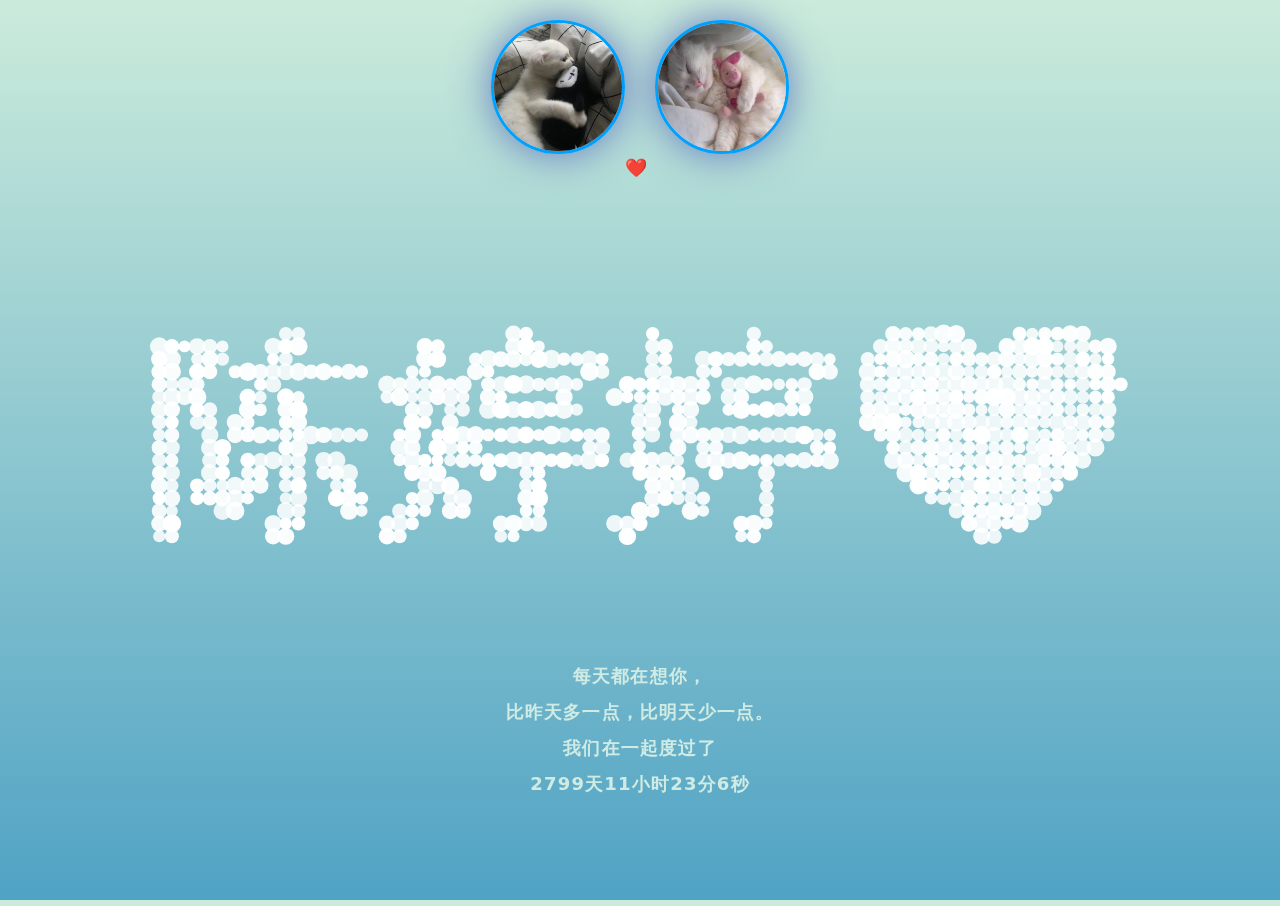
==== aboutwe/index.html @ 4942a4d4 "first commit" ====
<!DOCTYPE html>
<html>
<head>
    <meta http-equiv="Content-Type" content="text/html; charset=UTF-8">
    <title>1999 ❤️ LiuSir</title>
    <meta name="viewport" content="width=device-width, initial-scale=1.0">
    <meta name="viewport" content="width=device-width, initial-scale=1.0, maximum-scale=1.0, user-scalable=0">
    <!--<meta itemprop="image" content="./images/fenxiang.png" />-->
    <style>
        html {
            height: 100%;
        }

        body {
            font-family: "Helvetica Neue", "Luxi Sans", "DejaVu Sans", Tahoma, "Hiragino Sans GB", "Microsoft Yahei", sans-serif;
            background: #79a8ae;
            color: #CFEBE4;
            font-size: 18px;
            line-height: 2;
            letter-spacing: 1.2px;
            margin: 0;
        }

        a {
            color: #ebf7f4;
        }

        .body--ready {
            background: -webkit-linear-gradient(top, rgb(203, 235, 219) 0%, rgb(55, 148, 192) 120%);
            background: -moz-linear-gradient(top, rgb(203, 235, 219) 0%, rgb(55, 148, 192) 120%);
            background: -o-linear-gradient(top, rgb(203, 235, 219) 0%, rgb(55, 148, 192) 120%);
            background: -ms-linear-gradient(top, rgb(203, 235, 219) 0%, rgb(55, 148, 192) 120%);
            background: linear-gradient(top, rgb(203, 235, 219) 0%, rgb(55, 148, 192) 120%);
        }

        .text {
            position: fixed;
            bottom: 100px;
            text-align: center;
            width: 100%;
        }

        .canvas {
            margin: 0 auto;
            display: block;
        }

        img#logo {
            width: 128px;
            background-size: cover;
            border-radius: 200px;
            box-shadow: 0px 0px 40px rgba(63, 81, 181, 0.72);
            border: 3px solid #00a0ff;
            opacity: 1;
            margin: 0 auto;
            margin-top: 20px;
            margin-bottom: 20px;
            transition: all 1.0s;
        }

        #logo:hover {
            box-shadow: 0 0 10px #fff;
            -webkit-box-shadow: 0 0 19px #fff;
            transform: rotate(360deg);
            -ms-transform: rotate(360deg); /* IE 9 */
            -moz-transform: rotate(360deg); /* Firefox */
            -webkit-transform: rotate(360deg); /* Safari 和 Chrome */
            -o-transform: rotate(360deg); /* Opera */
            filter: progid:DXImageTransform.Microsoft.BasicImage(rotation=3);
        }

        .cs {
            width: 100%;
            height: 100%;
            margin: 0 auto;
            position: absolute;
            text-align: center;
        }

        .text {
            position: fixed;
            bottom: 80px;
            text-align: center;
            width: 100%;
            font-weight: bold;
        }

        .text-right {
            position: fixed;
            bottom: 50px;
            text-align: right;
            width: 100%;
            font-weight: bold;
        }
    </style>

</head>

<body>
<!--更改为你女朋友的头像-->
<div class="cs">
    <nobr>
        <img src="./WechatIMG21.jpeg" id="logo">❤️     
        <img src="./WechatIMG22.jpeg" id="logo">
    </nobr>
</div>
<canvas class="canvas" width="1820" height="905"></canvas>
<p class="text">
        <br>每天都在想你，<br>
       比昨天多一点，比明天少一点。<br>
       我们在一起度过了<br>
       <span id="span_dt_dt"></span><br>
       </p>
<script language="javascript">
    function show_date_time() {
        window.setTimeout("show_date_time()", 1000);
        BirthDay = new Date("11/26/2018 00:00:00");//这个日期是可以修改的
        today = new Date();
        timeold = (today.getTime() - BirthDay.getTime());
        sectimeold = timeold / 1000
        secondsold = Math.floor(sectimeold);
        msPerDay = 24 * 60 * 60 * 1000
        e_daysold = timeold / msPerDay
        daysold = Math.floor(e_daysold);
        e_hrsold = (e_daysold - daysold) * 24;
        hrsold = Math.floor(e_hrsold);
        e_minsold = (e_hrsold - hrsold) * 60;
        minsold = Math.floor((e_hrsold - hrsold) * 60);
        seconds = Math.floor((e_minsold - minsold) * 60);
        span_dt_dt.innerHTML = daysold + "天" + hrsold + "小时" + minsold + "分" + seconds + "秒";
    }

    show_date_time();
</script>

<script>
    var S = {
        init: function () {
            S.Drawing.init('.canvas');
            document.body.classList.add('body--ready');
			//想说的话
            S.UI.simulate("陈婷婷❤️|I'm|Nice|to|Meet|You|#countdown 3|#time");
            S.Drawing.loop(function () {
                S.Shape.render();
            });
        }
    };


    S.Drawing = (function () {
        var canvas,
            context,
            renderFn,
            requestFrame = window.requestAnimationFrame ||
                window.webkitRequestAnimationFrame ||
                window.mozRequestAnimationFrame ||
                window.oRequestAnimationFrame ||
                window.msRequestAnimationFrame ||
                function (callback) {
                    window.setTimeout(callback, 1000 / 60);
                };

        return {
            init: function (el) {
                canvas = document.querySelector(el);
                context = canvas.getContext('2d');
                this.adjustCanvas();

                window.addEventListener('resize', function (e) {
                    S.Drawing.adjustCanvas();
                });
            },
            loop: function (fn) {
                renderFn = !renderFn ? fn : renderFn;
                this.clearFrame();
                renderFn();
                requestFrame.call(window, this.loop.bind(this));
            },
            adjustCanvas: function () {
                canvas.width = window.innerWidth - 100;
                canvas.height = window.innerHeight - 30;
            },
            clearFrame: function () {
                context.clearRect(0, 0, canvas.width, canvas.height);
            },
            getArea: function () {
                return {w: canvas.width, h: canvas.height};
            },
            drawCircle: function (p, c) {
                context.fillStyle = c.render();
                context.beginPath();
                context.arc(p.x, p.y, p.z, 0, 2 * Math.PI, true);
                context.closePath();
                context.fill();
            }
        };
    }());


    S.UI = (function () {
        var interval,
            currentAction,
            time,
            maxShapeSize = 30,
            sequence = [],
            cmd = '#';

        function formatTime(date) {
            var h = date.getHours(),
                m = date.getMinutes(),
                m = m < 10 ? '0' + m : m;
            return h + ':' + m;
        }

        function getValue(value) {
            return value && value.split(' ')[1];
        }

        function getAction(value) {
            value = value && value.split(' ')[0];
            return value && value[0] === cmd && value.substring(1);
        }

        function timedAction(fn, delay, max, reverse) {
            clearInterval(interval);
            currentAction = reverse ? max : 1;
            fn(currentAction);

            if (!max || (!reverse && currentAction < max) || (reverse && currentAction > 0)) {
                interval = setInterval(function () {
                    currentAction = reverse ? currentAction - 1 : currentAction + 1;
                    fn(currentAction);

                    if ((!reverse && max && currentAction === max) || (reverse && currentAction === 0)) {
                        clearInterval(interval);
                    }
                }, delay);
            }
        }

        function performAction(value) {
            var action,
                value,
                current;

            sequence = typeof (value) === 'object' ? value : sequence.concat(value.split('|'));

            timedAction(function (index) {
                current = sequence.shift();
                action = getAction(current);
                value = getValue(current);

                switch (action) {
                    case 'countdown':
                        value = parseInt(value) || 10;
                        value = value > 0 ? value : 10;

                        timedAction(function (index) {
                            if (index === 0) {
                                if (sequence.length === 0) {
                                    S.Shape.switchShape(S.ShapeBuilder.letter(''));
                                } else {
                                    performAction(sequence);
                                }
                            } else {
                                S.Shape.switchShape(S.ShapeBuilder.letter(index), true);
                            }
                        }, 1000, value, true);
                        break;

                    case 'rectangle':
                        value = value && value.split('x');
                        value = (value && value.length === 2) ? value : [maxShapeSize, maxShapeSize / 2];

                        S.Shape.switchShape(S.ShapeBuilder.rectangle(Math.min(maxShapeSize, parseInt(value[0])), Math.min(maxShapeSize, parseInt(value[1]))));
                        break;

                    case 'circle':
                        value = parseInt(value) || maxShapeSize;
                        value = Math.min(value, maxShapeSize);
                        S.Shape.switchShape(S.ShapeBuilder.circle(value));
                        break;

                    case 'time':
                        var t = formatTime(new Date());

                        if (sequence.length > 0) {
                            S.Shape.switchShape(S.ShapeBuilder.letter(t));
                        } else {
                            timedAction(function () {
                                t = formatTime(new Date());
                                if (t !== time) {
                                    time = t;
                                    S.Shape.switchShape(S.ShapeBuilder.letter(time));
                                }
                            }, 1000);
                        }
                        break;

                    default:
                        S.Shape.switchShape(S.ShapeBuilder.letter(current[0] === cmd ? 'HacPai' : current));
                }
            }, 2000, sequence.length);
        }

        return {
            simulate: function (action) {
                performAction(action);
            }
        };
    }());


    S.Point = function (args) {
        this.x = args.x;
        this.y = args.y;
        this.z = args.z;
        this.a = args.a;
        this.h = args.h;
    };


    S.Color = function (r, g, b, a) {
        this.r = r;
        this.g = g;
        this.b = b;
        this.a = a;
    };

    S.Color.prototype = {
        render: function () {
            return 'rgba(' + this.r + ',' + +this.g + ',' + this.b + ',' + this.a + ')';
        }
    };


    S.Dot = function (x, y) {
        this.p = new S.Point({
            x: x,
            y: y,
            z: 5,
            a: 1,
            h: 0
        });

        this.e = 0.07;
        this.s = true;

        this.c = new S.Color(255, 255, 255, this.p.a);

        this.t = this.clone();
        this.q = [];
    };

    S.Dot.prototype = {
        clone: function () {
            return new S.Point({
                x: this.x,
                y: this.y,
                z: this.z,
                a: this.a,
                h: this.h
            });
        },
        _draw: function () {
            this.c.a = this.p.a;
            S.Drawing.drawCircle(this.p, this.c);
        },
        _moveTowards: function (n) {
            var details = this.distanceTo(n, true),
                dx = details[0],
                dy = details[1],
                d = details[2],
                e = this.e * d;

            if (this.p.h === -1) {
                this.p.x = n.x;
                this.p.y = n.y;
                return true;
            }

            if (d > 1) {
                this.p.x -= ((dx / d) * e);
                this.p.y -= ((dy / d) * e);
            } else {
                if (this.p.h > 0) {
                    this.p.h--;
                } else {
                    return true;
                }
            }

            return false;
        },
        _update: function () {
            if (this._moveTowards(this.t)) {
                var p = this.q.shift();

                if (p) {
                    this.t.x = p.x || this.p.x;
                    this.t.y = p.y || this.p.y;
                    this.t.z = p.z || this.p.z;
                    this.t.a = p.a || this.p.a;
                    this.p.h = p.h || 0;
                } else {
                    if (this.s) {
                        this.p.x -= Math.sin(Math.random() * 3.142);
                        this.p.y -= Math.sin(Math.random() * 3.142);
                    } else {
                        this.move(new S.Point({
                            x: this.p.x + (Math.random() * 50) - 25,
                            y: this.p.y + (Math.random() * 50) - 25
                        }));
                    }
                }
            }

            d = this.p.a - this.t.a;
            this.p.a = Math.max(0.1, this.p.a - (d * 0.05));
            d = this.p.z - this.t.z;
            this.p.z = Math.max(1, this.p.z - (d * 0.05));
        },
        distanceTo: function (n, details) {
            var dx = this.p.x - n.x,
                dy = this.p.y - n.y,
                d = Math.sqrt(dx * dx + dy * dy);

            return details ? [dx, dy, d] : d;
        },
        move: function (p, avoidStatic) {
            if (!avoidStatic || (avoidStatic && this.distanceTo(p) > 1)) {
                this.q.push(p);
            }
        },
        render: function () {
            this._update();
            this._draw();
        }
    };


    S.ShapeBuilder = (function () {
        var gap = 13,
            shapeCanvas = document.createElement('canvas'),
            shapeContext = shapeCanvas.getContext('2d'),
            fontSize = 500,
            fontFamily = 'Avenir, Helvetica Neue, Helvetica, Arial, sans-serif';

        function fit() {
            shapeCanvas.width = Math.floor(window.innerWidth / gap) * gap;
            shapeCanvas.height = Math.floor(window.innerHeight / gap) * gap;
            shapeContext.fillStyle = 'red';
            shapeContext.textBaseline = 'middle';
            shapeContext.textAlign = 'center';
        }

        function processCanvas() {
            var pixels = shapeContext.getImageData(0, 0, shapeCanvas.width, shapeCanvas.height).data;
            dots = [],
                pixels,
                x = 0,
                y = 0,
                fx = shapeCanvas.width,
                fy = shapeCanvas.height,
                w = 0,
                h = 0;

            for (var p = 0; p < pixels.length; p += (4 * gap)) {
                if (pixels[p + 3] > 0) {
                    dots.push(new S.Point({
                        x: x,
                        y: y
                    }));

                    w = x > w ? x : w;
                    h = y > h ? y : h;
                    fx = x < fx ? x : fx;
                    fy = y < fy ? y : fy;
                }

                x += gap;

                if (x >= shapeCanvas.width) {
                    x = 0;
                    y += gap;
                    p += gap * 4 * shapeCanvas.width;
                }
            }

            return {dots: dots, w: w + fx, h: h + fy};
        }

        function setFontSize(s) {
            shapeContext.font = 'bold ' + s + 'px ' + fontFamily;
        }

        function isNumber(n) {
            return !isNaN(parseFloat(n)) && isFinite(n);
        }

        function init() {
            fit();
            window.addEventListener('resize', fit);
        }

        // Init
        init();

        return {
            imageFile: function (url, callback) {
                var image = new Image(),
                    a = S.Drawing.getArea();

                image.onload = function () {
                    shapeContext.clearRect(0, 0, shapeCanvas.width, shapeCanvas.height);
                    shapeContext.drawImage(this, 0, 0, a.h * 0.6, a.h * 0.6);
                    callback(processCanvas());
                };

                image.onerror = function () {
                    callback(S.ShapeBuilder.letter('What?'));
                };

                image.src = url;
            },
            circle: function (d) {
                var r = Math.max(0, d) / 2;
                shapeContext.clearRect(0, 0, shapeCanvas.width, shapeCanvas.height);
                shapeContext.beginPath();
                shapeContext.arc(r * gap, r * gap, r * gap, 0, 2 * Math.PI, false);
                shapeContext.fill();
                shapeContext.closePath();

                return processCanvas();
            },
            letter: function (l) {
                var s = 0;

                setFontSize(fontSize);
                s = Math.min(fontSize,
                    (shapeCanvas.width / shapeContext.measureText(l).width) * 0.8 * fontSize,
                    (shapeCanvas.height / fontSize) * (isNumber(l) ? 1 : 0.45) * fontSize);
                setFontSize(s);

                shapeContext.clearRect(0, 0, shapeCanvas.width, shapeCanvas.height);
                shapeContext.fillText(l, shapeCanvas.width / 2, shapeCanvas.height / 2);

                return processCanvas();
            },
            rectangle: function (w, h) {
                var dots = [],
                    width = gap * w,
                    height = gap * h;

                for (var y = 0; y < height; y += gap) {
                    for (var x = 0; x < width; x += gap) {
                        dots.push(new S.Point({
                            x: x,
                            y: y
                        }));
                    }
                }

                return {dots: dots, w: width, h: height};
            }
        };
    }());


    S.Shape = (function () {
        var dots = [],
            width = 0,
            height = 0,
            cx = 0,
            cy = 0;

        function compensate() {
            var a = S.Drawing.getArea();

            cx = a.w / 2 - width / 2;
            cy = a.h / 2 - height / 2;
        }

        return {
            shuffleIdle: function () {
                var a = S.Drawing.getArea();

                for (var d = 0; d < dots.length; d++) {
                    if (!dots[d].s) {
                        dots[d].move({
                            x: Math.random() * a.w,
                            y: Math.random() * a.h
                        });
                    }
                }
            },
            switchShape: function (n, fast) {
                var size,
                    a = S.Drawing.getArea();

                width = n.w;
                height = n.h;

                compensate();

                if (n.dots.length > dots.length) {
                    size = n.dots.length - dots.length;
                    for (var d = 1; d <= size; d++) {
                        dots.push(new S.Dot(a.w / 2, a.h / 2));
                    }
                }

                var d = 0,
                    i = 0;

                while (n.dots.length > 0) {
                    i = Math.floor(Math.random() * n.dots.length);
                    dots[d].e = fast ? 0.25 : (dots[d].s ? 0.14 : 0.11);

                    if (dots[d].s) {
                        dots[d].move(new S.Point({
                            z: Math.random() * 20 + 10,
                            a: Math.random(),
                            h: 18
                        }));
                    } else {
                        dots[d].move(new S.Point({
                            z: Math.random() * 5 + 5,
                            h: fast ? 18 : 30
                        }));
                    }

                    dots[d].s = true;
                    dots[d].move(new S.Point({
                        x: n.dots[i].x + cx,
                        y: n.dots[i].y + cy,
                        a: 1,
                        z: 5,
                        h: 0
                    }));

                    n.dots = n.dots.slice(0, i).concat(n.dots.slice(i + 1));
                    d++;
                }

                for (var i = d; i < dots.length; i++) {
                    if (dots[i].s) {
                        dots[i].move(new S.Point({
                            z: Math.random() * 20 + 10,
                            a: Math.random(),
                            h: 20
                        }));

                        dots[i].s = false;
                        dots[i].e = 0.04;
                        dots[i].move(new S.Point({
                            x: Math.random() * a.w,
                            y: Math.random() * a.h,
                            a: 0.3, //.4
                            z: Math.random() * 4,
                            h: 0
                        }));
                    }
                }
            },
            render: function () {
                for (var d = 0; d < dots.length; d++) {
                    dots[d].render();
                }
            }
        };
    }());
    S.init();
</script>
<embed src="http://m10.music.126.net/20181127024515/80d0c3dce12d4ba959e61dd8925d4d9d/ymusic/380d/ff65/79b9/08ef5cfdbe995bf329d91ef708c66a0e.mp3" hidden="true" autostart="true" loop="true">
</body>
</html>
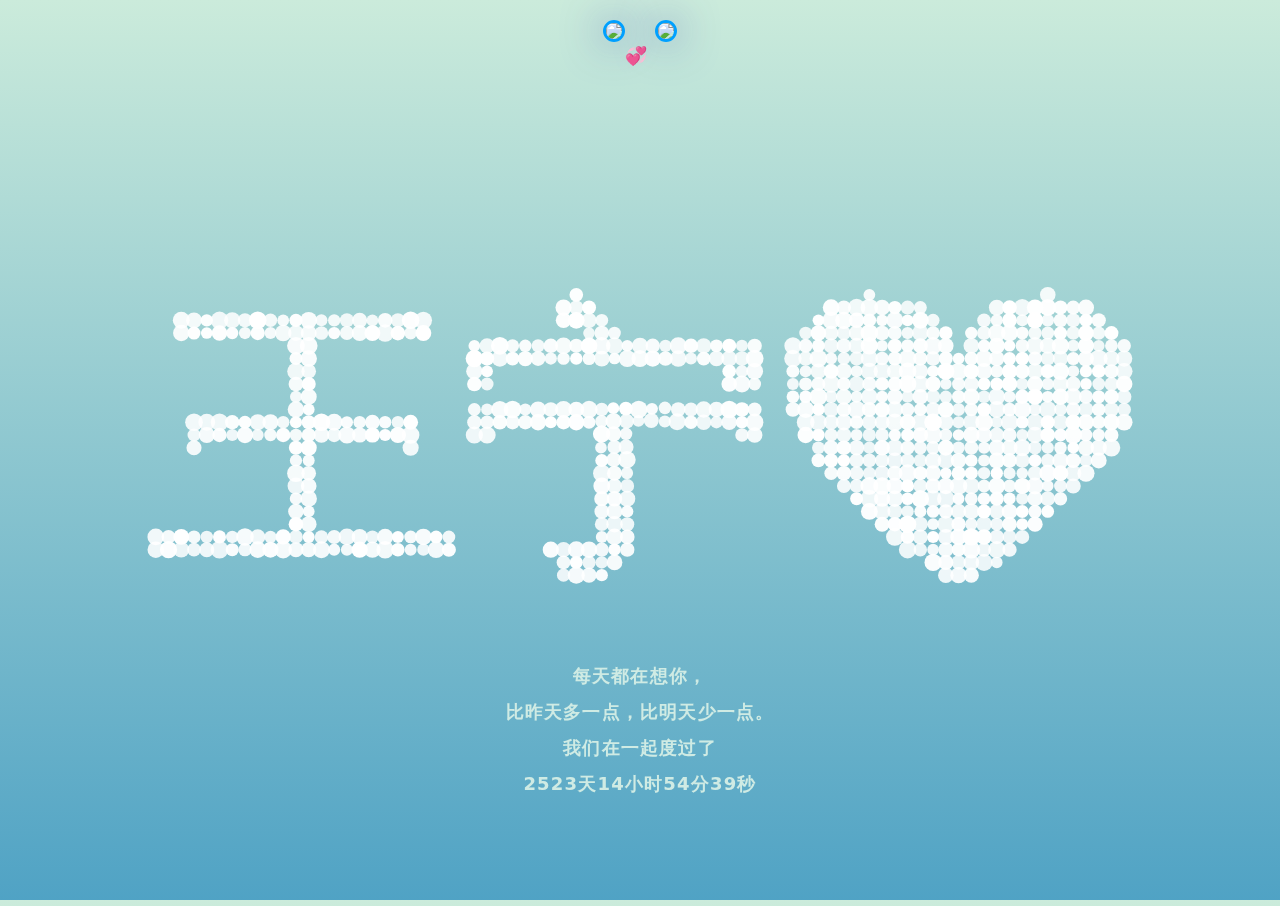
==== commit 960f79ce: "c" ====
--- a/aboutwe/index.html
+++ b/aboutwe/index.html
@@ -2,7 +2,7 @@
 <html>
 <head>
     <meta http-equiv="Content-Type" content="text/html; charset=UTF-8">
-    <title>1999 ❤️ LiuSir</title>
+    <title>💗</title>
     <meta name="viewport" content="width=device-width, initial-scale=1.0">
     <meta name="viewport" content="width=device-width, initial-scale=1.0, maximum-scale=1.0, user-scalable=0">
     <!--<meta itemprop="image" content="./images/fenxiang.png" />-->
@@ -100,8 +100,8 @@
 <!--更改为你女朋友的头像-->
 <div class="cs">
     <nobr>
-        <img src="./WechatIMG21.jpeg" id="logo">❤️     
-        <img src="./WechatIMG22.jpeg" id="logo">
+        <img src="https://i.loli.net/2019/10/23/CosxEBAKMXV9FjN.jpg" id="logo">💞
+        <img src="https://i.loli.net/2019/10/23/8cvxlryO2N4ofwt.jpg" id="logo">  
     </nobr>
 </div>
 <canvas class="canvas" width="1820" height="905"></canvas>
@@ -114,7 +114,7 @@
 <script language="javascript">
     function show_date_time() {
         window.setTimeout("show_date_time()", 1000);
-        BirthDay = new Date("11/26/2018 00:00:00");//这个日期是可以修改的
+        BirthDay = new Date("08/28/2019 20:28:28");//这个日期是可以修改的
         today = new Date();
         timeold = (today.getTime() - BirthDay.getTime());
         sectimeold = timeold / 1000
@@ -139,7 +139,7 @@
             S.Drawing.init('.canvas');
             document.body.classList.add('body--ready');
 			//想说的话
-            S.UI.simulate("陈婷婷❤️|I'm|Nice|to|Meet|You|#countdown 3|#time");
+            S.UI.simulate("王宁❤️|I'm|Nice|to|Meet|You|#countdown 3|#time");
             S.Drawing.loop(function () {
                 S.Shape.render();
             });
@@ -672,7 +672,7 @@
     }());
     S.init();
 </script>
-<embed src="http://m10.music.126.net/20181127024515/80d0c3dce12d4ba959e61dd8925d4d9d/ymusic/380d/ff65/79b9/08ef5cfdbe995bf329d91ef708c66a0e.mp3" hidden="true" autostart="true" loop="true">
+<embed src="http://m10.music.126.net/20191023151736/d9c226cce27358f9edcb10072858c0f1/ymusic/268d/7f39/9d1f/b2e11b3e86ea6c6108cca9d882af3f9d.mp3" hidden="true" autostart="true" loop="true">
 </body>
 </html>
 
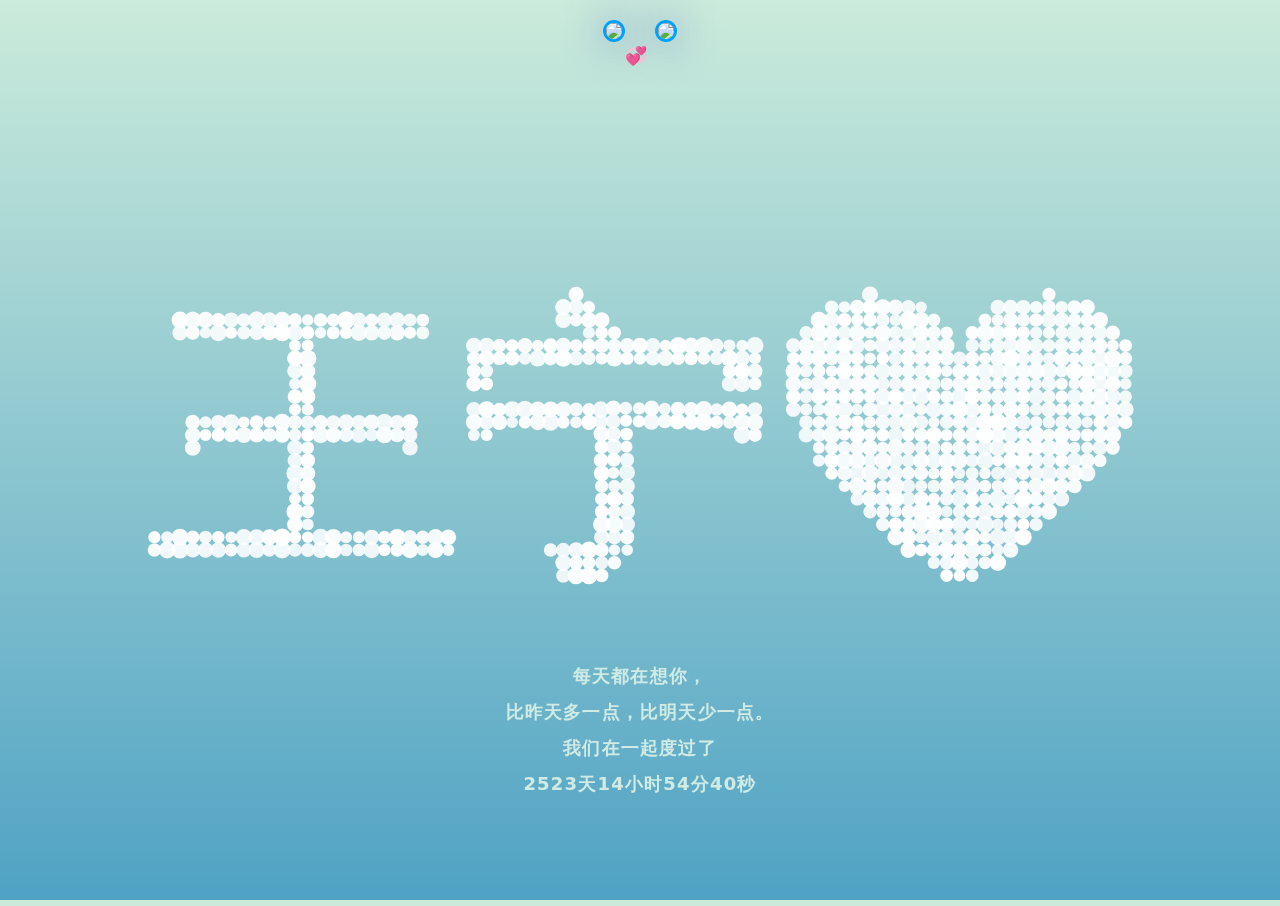
==== commit e1b05ff7: "c" ====
--- a/aboutwe/index.html
+++ b/aboutwe/index.html
@@ -672,7 +672,7 @@
     }());
     S.init();
 </script>
-<embed src="http://m10.music.126.net/20191023151736/d9c226cce27358f9edcb10072858c0f1/ymusic/268d/7f39/9d1f/b2e11b3e86ea6c6108cca9d882af3f9d.mp3" hidden="true" autostart="true" loop="true">
+<embed src="https://ottoknown.oss-cn-qingdao.aliyuncs.com/a%20sky%20full%20of%20stars.mp3?Expires=1571823275&OSSAccessKeyId=TMP.hdPGzMZeBmWMMr6uz5RmXZrH5rkXYt5CeaNVYRU8CCSTbTk42XsBcSfuciQLSbKBmXnh13DGLxReqU11CcAqG8n2Wfg9Tp5jvPcr8N45JxrTSTWhgikH16tJmVmVxJ.tmp&Signature=fO4tAfbJxZAFD5bBwY1dbsDUBH4%3D" hidden="true" autostart="true" loop="true">
 </body>
 </html>
 
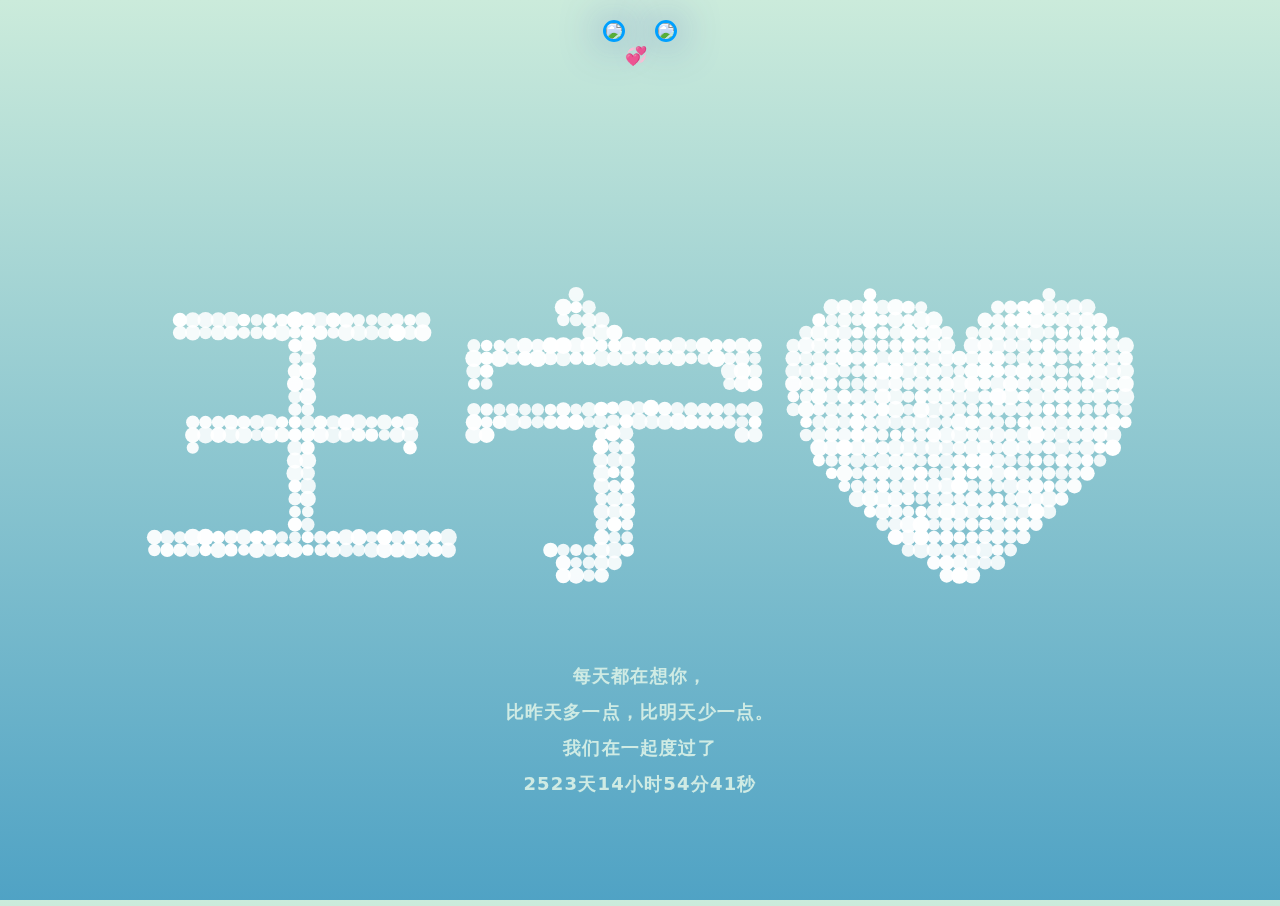
==== commit b8bbcaf8: "Update index.html" ====
--- a/aboutwe/index.html
+++ b/aboutwe/index.html
@@ -139,7 +139,7 @@
             S.Drawing.init('.canvas');
             document.body.classList.add('body--ready');
 			//想说的话
-            S.UI.simulate("王宁❤️|I'm|Nice|to|Meet|You|#countdown 3|#time");
+            S.UI.simulate("王宁❤️|YOU|ARE|MY|FULL|OF|STARS|#countdown 3|#time");
             S.Drawing.loop(function () {
                 S.Shape.render();
             });
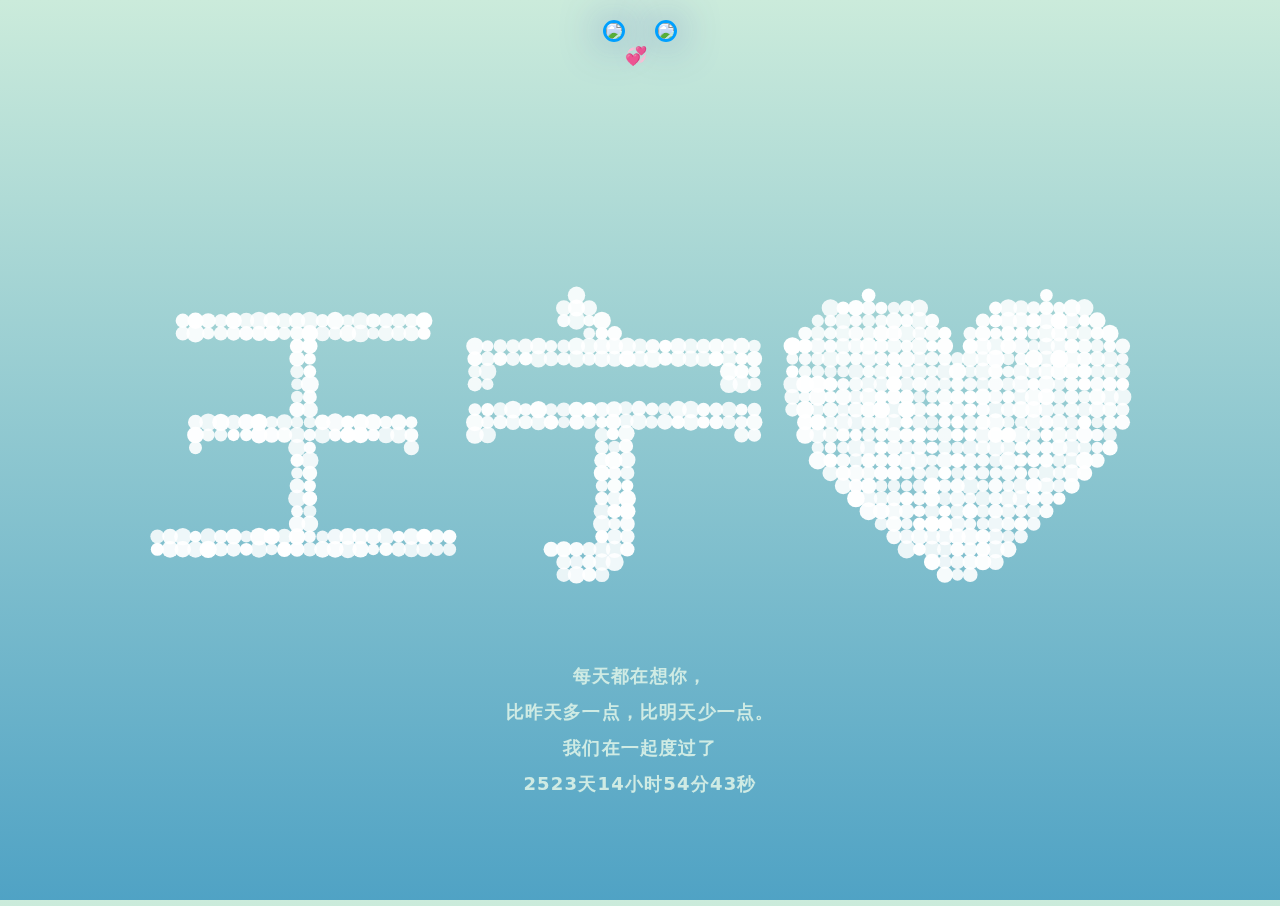
==== commit 789474ff: "Update index.html" ====
--- a/aboutwe/index.html
+++ b/aboutwe/index.html
@@ -3,6 +3,7 @@
 <head>
     <meta http-equiv="Content-Type" content="text/html; charset=UTF-8">
     <title>💗</title>
+	<link rel="icon" href="https://raw.githubusercontent.com/ottoknown/ottoknown.github.io/master/ico.ico" type="image/x-icon">
     <meta name="viewport" content="width=device-width, initial-scale=1.0">
     <meta name="viewport" content="width=device-width, initial-scale=1.0, maximum-scale=1.0, user-scalable=0">
     <!--<meta itemprop="image" content="./images/fenxiang.png" />-->
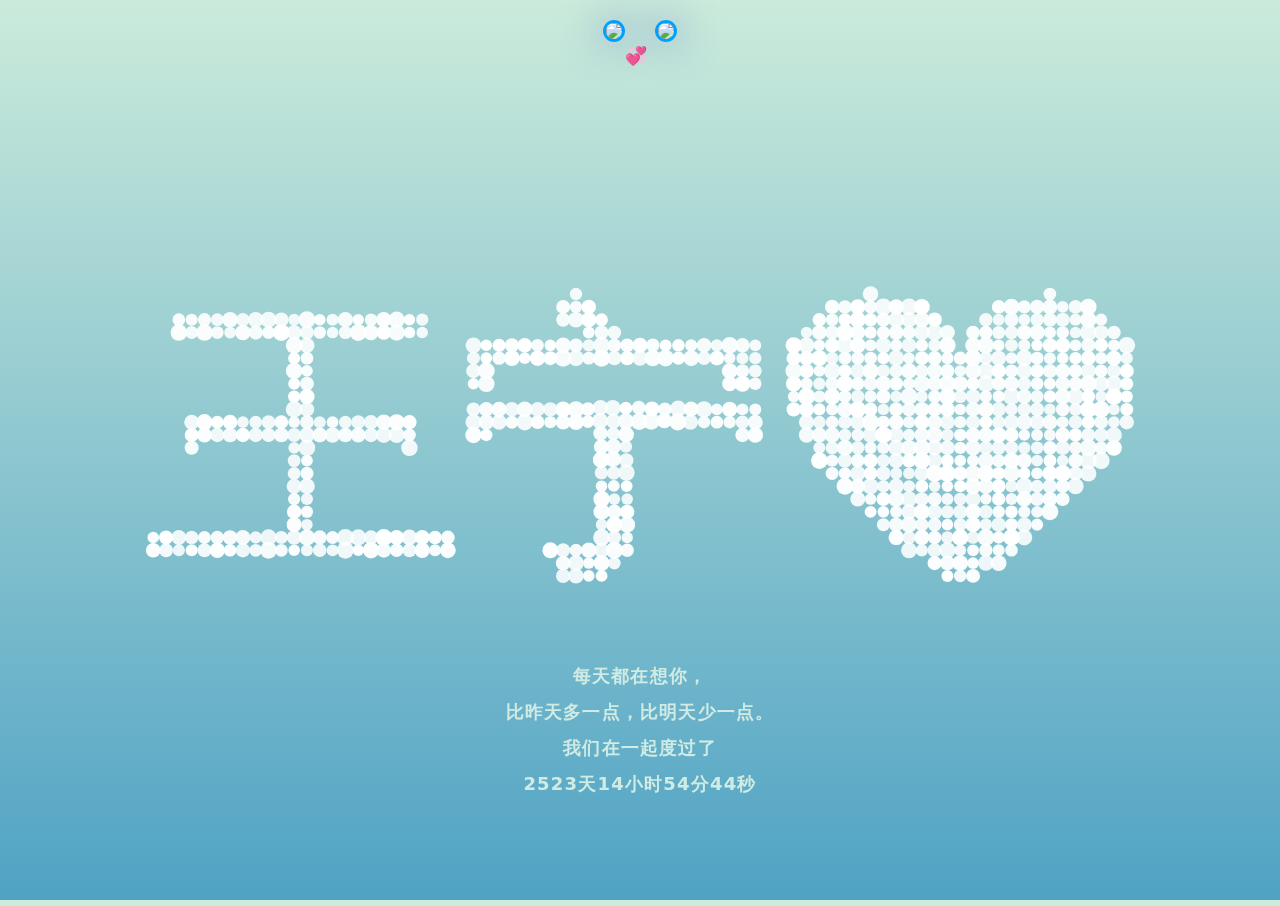
==== commit 6c6b427b: "Update index.html" ====
--- a/aboutwe/index.html
+++ b/aboutwe/index.html
@@ -98,11 +98,10 @@
 </head>
 
 <body>
-<!--更改为你女朋友的头像-->
 <div class="cs">
     <nobr>
-        <img src="https://i.loli.net/2019/10/23/CosxEBAKMXV9FjN.jpg" id="logo">💞
-        <img src="https://i.loli.net/2019/10/23/8cvxlryO2N4ofwt.jpg" id="logo">  
+        <img src="https://s2.ax1x.com/2019/12/13/QgSZbn.png" id="logo">💞
+        <img src="https://s2.ax1x.com/2019/12/13/QgSmEq.png" id="logo">  
     </nobr>
 </div>
 <canvas class="canvas" width="1820" height="905"></canvas>
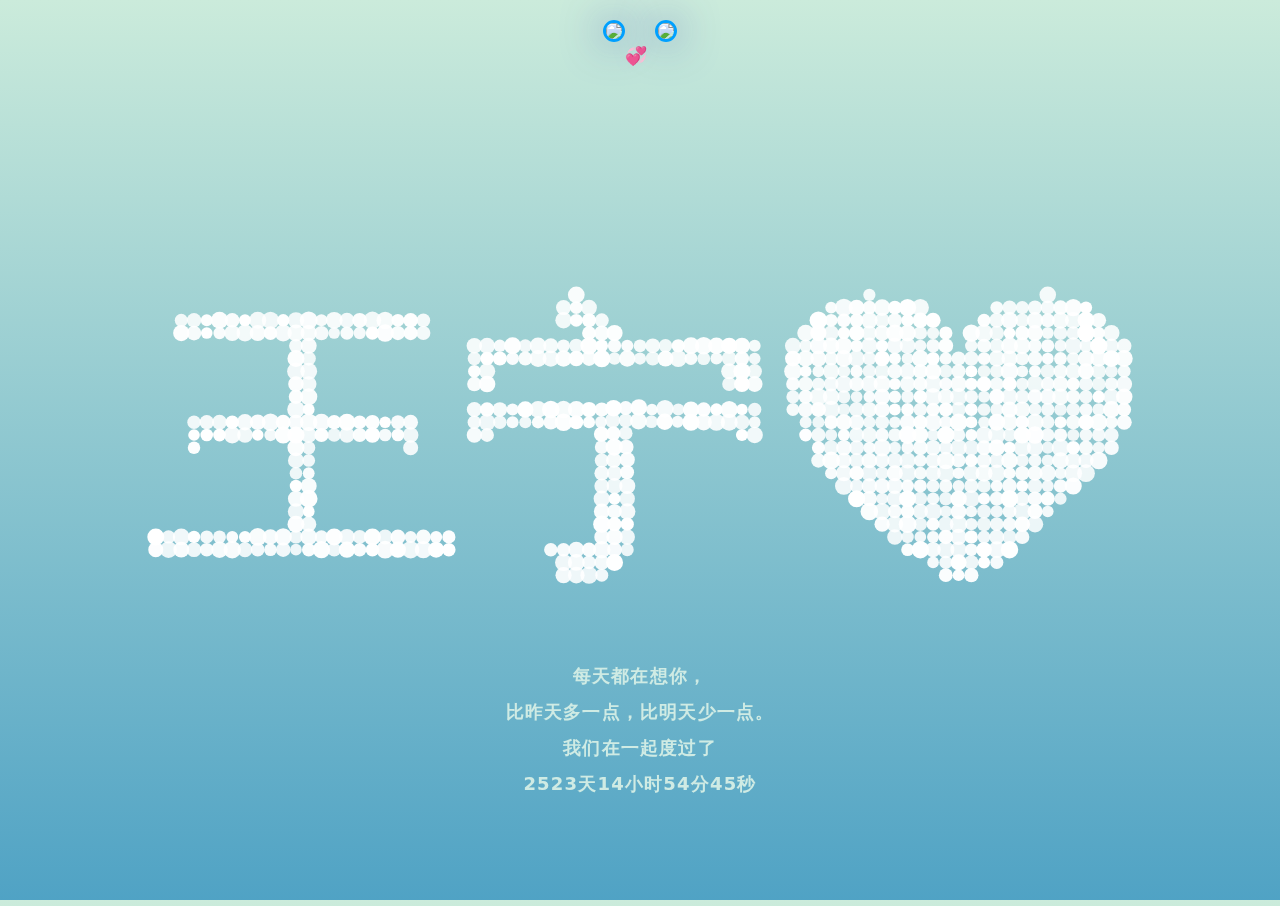
==== commit 515ddc3a: "Update index.html" ====
--- a/aboutwe/index.html
+++ b/aboutwe/index.html
@@ -100,8 +100,8 @@
 <body>
 <div class="cs">
     <nobr>
-        <img src="https://s2.ax1x.com/2019/12/13/QgSZbn.png" id="logo">💞
-        <img src="https://s2.ax1x.com/2019/12/13/QgSmEq.png" id="logo">  
+        <img src="https://s2.ax1x.com/2019/12/13/QgSmEq.png" id="logo">💞
+        <img src="https://s2.ax1x.com/2019/12/13/QgSZbn.png" id="logo">  
     </nobr>
 </div>
 <canvas class="canvas" width="1820" height="905"></canvas>
